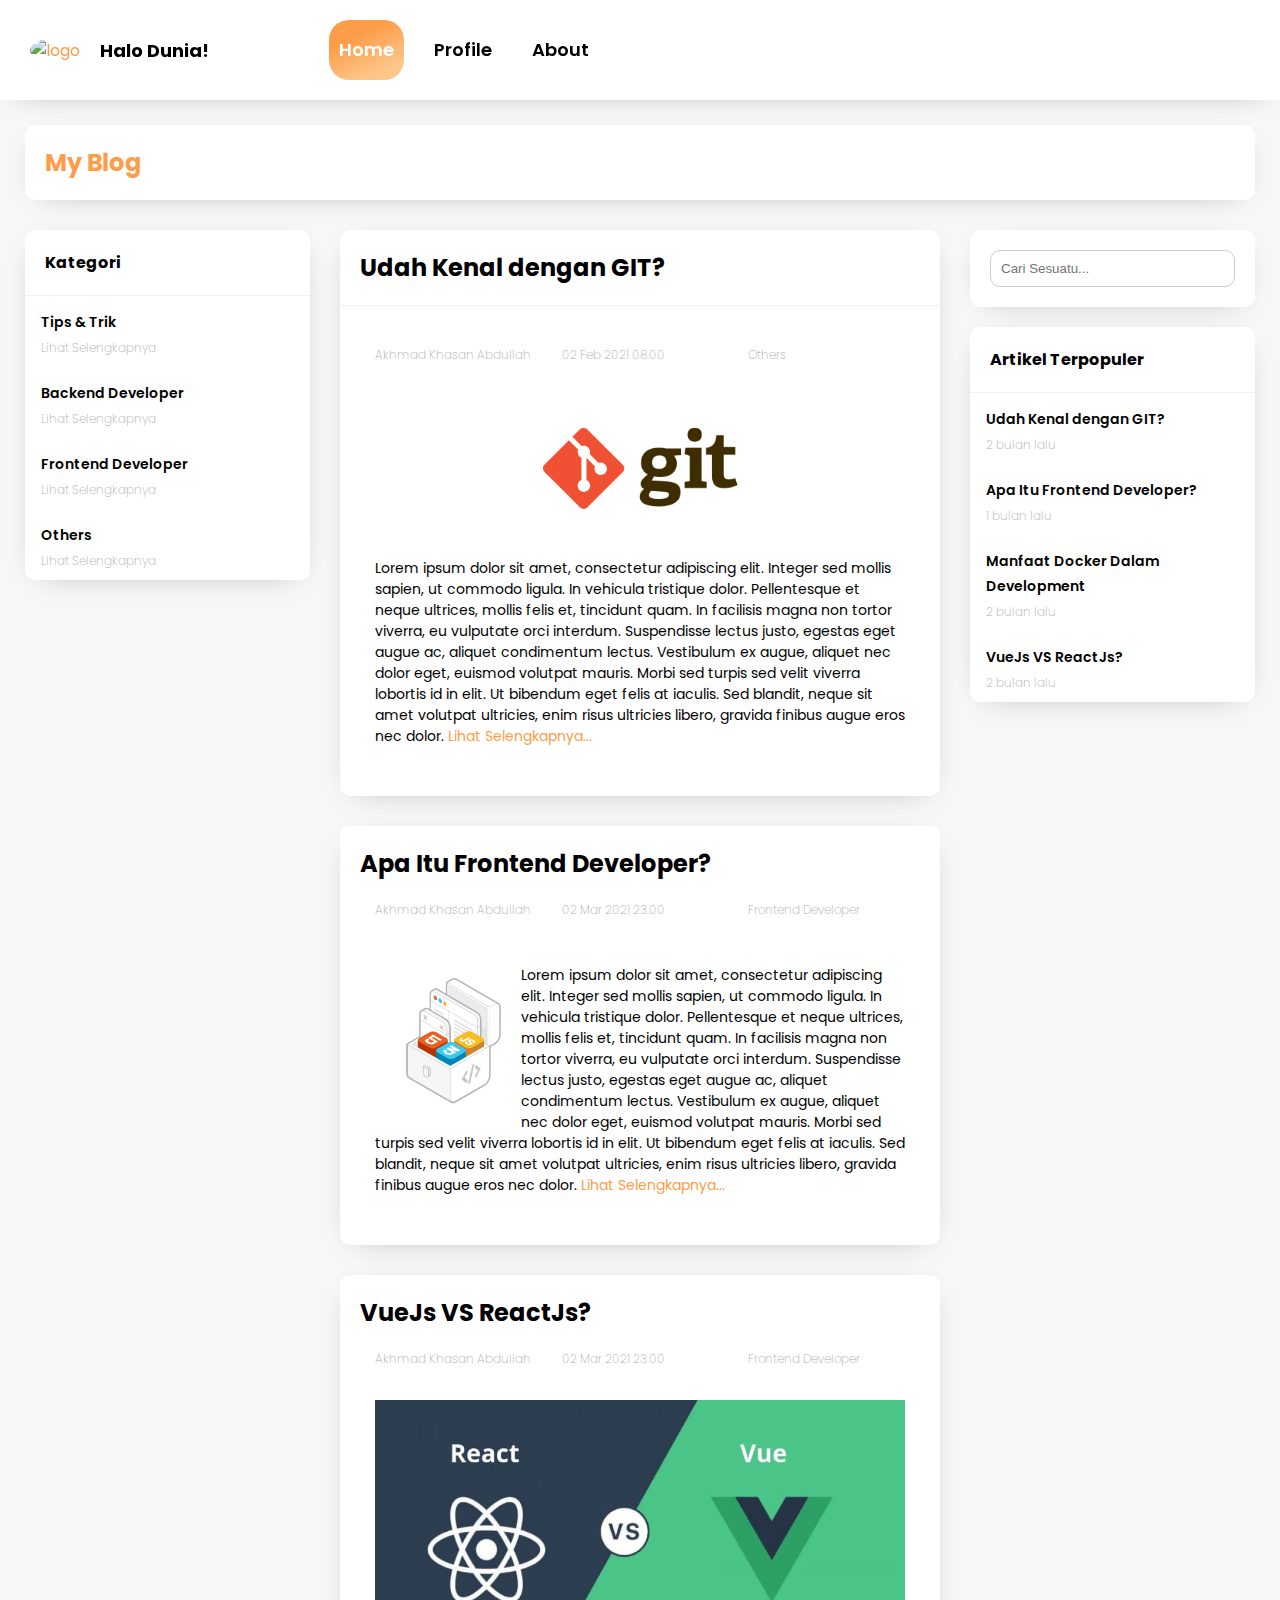
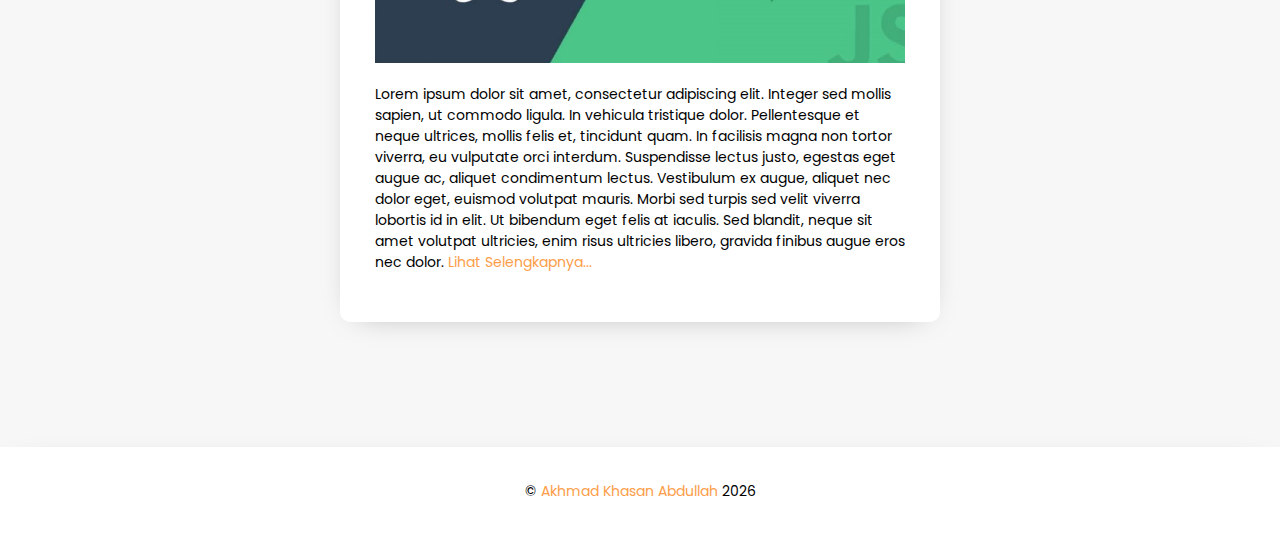
==== index.html @ 4fd76114 "font size" ====
<!DOCTYPE html>
<html>
<head>
	<meta name="viewport" content="width=device-width, initial-scale=1, shrink-to-fit=no">
    <meta name="description" content="">
    <meta name="author" content="">
    <meta charset="UTF-8">
    <meta content="<?= site_url() ?>" name="url" />
	<title>Akhmad Khasan Abdullah | Blog</title>
	<link rel="stylesheet" type="text/css" href="assets/css/style.css">
	<script src="https://kit.fontawesome.com/06e0fcae35.js" crossorigin="anonymous"></script>
</head>
<body>
	<!-- <nav class="topnav" id="myTopnav">
		<a href="#" style="font-size: 22px; font-weight: bold;">
			Halo Dunia!
		</a>
		<a href="#about" style="float:right">About</a>
		<a href="profile.html" style="float:right">Profil</a>
		<a href="index.html" class="active" style="float:right">Home</a>
		<a href="javascript:void(0);" class="icon" style="float:right" onclick="myFunction()">
			<i class="fa fa-bars"></i>
		</a>
	</nav> -->

	<div class="nav">
	    <div class="logo">
	        <a href="#" style="text-decoration: none;">
	        	<img src="https://avatars.githubusercontent.com/u/41146877?v=4" class="img-circle" alt="logo">
	        	<span style="margin-left: 20px; font-weight: bold; color: black; font-size: 18px;">Halo Dunia!</span>
	        </a>
	    </div>
		<div class="navbar" style="margin-left: 100px;">
			<div class="icon-bar" onclick="Show()">
			    <i class="fa fa-bars" style="color: black;"></i>
			</div>
			<ul id="nav-lists">
			    <li class="close"><span onclick="Hide()" class="fa fa-times"></span></li>
			    <li><a href="index.html" class="active">Home</a></li>
			    <li><a href="profile.html">Profile</a></li>
			    <li><a href="#">About</a></li>
			</ul>
		</div>
	</div>

	<div class="container">
		<div class="row">
			<div class="col-12">
				<div class="card">
					<div class="card-body">
						<span class="h3 text-primary">My Blog</span>
					</div>
				</div>
			</div>
		</div>
		<div class="row">
			<!-- LEFT SECTION -->
			<div class="col-3">
				<div class="card">
					<div class="card-heading">
						<span class="font-weight-bold">Kategori</span>
					</div>
					<ul class="listgroup-container">
						<li class="listgroup-items">
							<span class="title-head">Tips & Trik</span>
							<br>
							<a href="" class="subtitle text-muted">Lihat Selengkapnya <i class="fa fa-chevron-right"></i></a>
						</li>
						<li class="listgroup-items">
							<span class="title-head">Backend Developer</span>
							<br>
							<a href="" class="subtitle text-muted">Lihat Selengkapnya <i class="fa fa-chevron-right"></i></a>
						</li>
						<li class="listgroup-items">
							<span class="title-head">Frontend Developer</span>
							<br>
							<a href="" class="subtitle text-muted">Lihat Selengkapnya <i class="fa fa-chevron-right"></i></a>
						</li>
						<li class="listgroup-items">
							<span class="title-head">Others</span>
							<br>
							<a href="" class="subtitle text-muted">Lihat Selengkapnya <i class="fa fa-chevron-right"></i></a>
						</li>
					</ul>
				</div>
			</div>
			<!-- END LEFT SECTION -->

			<!-- MAIN CONTENT -->
			<div class="col-6">
				<div class="row">
					<div class="card">
						<div class="card-heading">
							<span class="h3">Udah Kenal dengan GIT?</span>
						</div>
						<div class="card-body">
							<div class="row">
								<div class="col-4">
									<span class="subtitle text-muted"><i class="fa fa-user"></i> Akhmad Khasan Abdullah</span>
								</div>
								<div class="col-4">
									<span class="subtitle text-muted"><i class="fa fa-calendar"></i> 02 Feb 2021 08.00</span>
								</div>
								<div class="col-4">
									<span class="subtitle text-muted"><i class="fa fa-tag"></i> Others</span>
								</div>
							</div>
							<div class="row">
								<div class="col-12">
									 	<center><img src="assets/img/git.jpg" class="img-responsive" width="40%"></center>
									<p>
									 	Lorem ipsum dolor sit amet, consectetur adipiscing elit. Integer sed mollis sapien, ut commodo ligula. In vehicula tristique dolor. Pellentesque et neque ultrices, mollis felis et, tincidunt quam. In facilisis magna non tortor viverra, eu vulputate orci interdum. Suspendisse lectus justo, egestas eget augue ac, aliquet condimentum lectus. Vestibulum ex augue, aliquet nec dolor eget, euismod volutpat mauris. Morbi sed turpis sed velit viverra lobortis id in elit. Ut bibendum eget felis at iaculis. Sed blandit, neque sit amet volutpat ultricies, enim risus ultricies libero, gravida finibus augue eros nec dolor. <a href="">Lihat Selengkapnya...</a>
									</p>
								</div>
							</div>	
						</div>
					</div>	
				</div>
				
				<div class="row mt-3">
					<div class="card">
						<div class="card-body">
							<span class="h3">Apa Itu Frontend Developer?</span>
							<div class="row">
								<div class="col-4">
									<span class="subtitle text-muted"><i class="fa fa-user"></i> Akhmad Khasan Abdullah</span>
								</div>
								<div class="col-4">
									<span class="subtitle text-muted"><i class="fa fa-calendar"></i> 02 Mar 2021 23.00</span>
								</div>
								<div class="col-4">
									<span class="subtitle text-muted"><i class="fa fa-tag"></i> Frontend Developer</span>
								</div>
							</div>
							<div class="row">
								<div class="col-12">
									<center><img src="assets/img/fe.png" class="img-responsive" width="20%" align="left" style="float: left; margin: 20px;"></center>
									<p>
									 	Lorem ipsum dolor sit amet, consectetur adipiscing elit. Integer sed mollis sapien, ut commodo ligula. In vehicula tristique dolor. Pellentesque et neque ultrices, mollis felis et, tincidunt quam. In facilisis magna non tortor viverra, eu vulputate orci interdum. Suspendisse lectus justo, egestas eget augue ac, aliquet condimentum lectus. Vestibulum ex augue, aliquet nec dolor eget, euismod volutpat mauris. Morbi sed turpis sed velit viverra lobortis id in elit. Ut bibendum eget felis at iaculis. Sed blandit, neque sit amet volutpat ultricies, enim risus ultricies libero, gravida finibus augue eros nec dolor. <a href="">Lihat Selengkapnya...</a>
									</p>
								</div>
							</div>	
						</div>
					</div>
				</div>

				<div class="row mt-3">
					<div class="card">
						<div class="card-body">
							<span class="h3">VueJs VS ReactJs?</span>
							<div class="row">
								<div class="col-4">
									<span class="subtitle text-muted"><i class="fa fa-user"></i> Akhmad Khasan Abdullah</span>
								</div>
								<div class="col-4">
									<span class="subtitle text-muted"><i class="fa fa-calendar"></i> 02 Mar 2021 23.00</span>
								</div>
								<div class="col-4">
									<span class="subtitle text-muted"><i class="fa fa-tag"></i> Frontend Developer</span>
								</div>
							</div>
							<div class="row">
								<div class="col-12">
									<center><img src="assets/img/reactvsvue.jpg" class="img-responsive" width="100%"></center>
									<p>
									 	Lorem ipsum dolor sit amet, consectetur adipiscing elit. Integer sed mollis sapien, ut commodo ligula. In vehicula tristique dolor. Pellentesque et neque ultrices, mollis felis et, tincidunt quam. In facilisis magna non tortor viverra, eu vulputate orci interdum. Suspendisse lectus justo, egestas eget augue ac, aliquet condimentum lectus. Vestibulum ex augue, aliquet nec dolor eget, euismod volutpat mauris. Morbi sed turpis sed velit viverra lobortis id in elit. Ut bibendum eget felis at iaculis. Sed blandit, neque sit amet volutpat ultricies, enim risus ultricies libero, gravida finibus augue eros nec dolor. <a href="">Lihat Selengkapnya...</a>
									</p>
								</div>
							</div>	
						</div>
					</div>
				</div>
			</div>
			<!-- END MAIN CONTENT -->

			<!-- RIGHT SECTION -->
			<div class="col-3">
				<div class="card">
					<div class="card-body">
						<input type="text" class="form-control" name="search" placeholder="Cari Sesuatu..."> 
					</div>
				</div>

				<div class="card mt-2">
					<div class="card-heading">
						<span class="font-weight-bold">Artikel Terpopuler</span>
					</div>
					<ul class="listgroup-container">
						<li class="listgroup-items">
							<a href="#">
								<span class="title-head text-default">Udah Kenal dengan GIT?</span>
								<br>
								<span class="subtitle text-muted"><i class="fa fa-clock"></i> 2 bulan lalu</span>
							</a>
						</li>
						<li class="listgroup-items">
							<a href="#">
								<span class="title-head text-default">Apa Itu Frontend Developer?</span>
								<br>
								<span class="subtitle text-muted"><i class="fa fa-clock"></i> 1 bulan lalu</span>
							</a>
						</li>
						<li class="listgroup-items">
							<a href="#">
								<span class="title-head text-default">Manfaat Docker Dalam Development</span>
								<br>
								<span class="subtitle text-muted"><i class="fa fa-clock"></i> 2 bulan lalu</span>
							</a>
						</li>
						<li class="listgroup-items">
							<a href="#">
								<span class="title-head text-default">VueJs VS ReactJs?</span>
								<br>
								<span class="subtitle text-muted"><i class="fa fa-clock"></i> 2 bulan lalu</span>
							</a>
						</li>
				 	</ul>
				</div>
			</div>
			<!-- END RIGHT SECTION -->
		</div>
	</div>

	<div class="footer">
		<p>&#169; <span class="text-primary">Akhmad Khasan Abdullah</span> <span id="year"></span></p>
	</div>
	<script type="text/javascript" src="assets/js/app.js"></script>
</body>
</html>
---- assets/css/style.css ----
@import url('https://fonts.googleapis.com/css2?family=Poppins:ital,wght@0,200;0,300;0,400;0,500;0,600;0,700;1,100;1,200;1,300;1,400;1,500;1,600;1,700&display=swap');

*,
*::before,
*::after {
  box-sizing: border-box;
  -webkit-box-sizing: border-box;
}


body {
  margin: 0;
  font-family: 'Poppins', sans-serif;
  background-color: #f7f7f7;
}

html {
  scroll-behavior: smooth;
}

a{
  text-decoration: none;
  color:#fd9d49;
}


p{
  font-size: 14px;
}

/*TEXT STYLING*/
.h1{
  font-size: 28px; font-weight: bold;
}

.h2{
  font-size: 26px; font-weight: bold;
}

.h3{
  font-size: 24px; font-weight: bold;
}

.h4{
  font-size: 22px; font-weight: bold;
}

.h5{
  font-size: 20px; font-weight: bold;
}

.font-weight-bold{
  font-weight: bold; 
}

.title-head{
  font-weight: 600; font-size: 14px;
}

.subtitle{
  font-weight: 200; font-size:12px;
}

.text-muted{
  color: #b0b0b0;
}

.text-default{
  color: #000;
}

.text-primary
{
  color: #fd9d49;
}
/*END TEXT STYLING*/
.mt-4{
  margin-top: 40px;
}

.mt-3{
  margin-top: 30px;
}

.mt-2{
  margin-top: 20px;
}

.mt-1{
  margin-top: 10px;
}

/*GRID*/
.justify-content-between{
  display: flex;
  justify-content:space-between; 
}

.col-1 {width: 8.33%;}
.col-2 {width: 16.66%;}
.col-3 {width: 25%;}
.col-4 {width: 33.33%;}
.col-5 {width: 41.66%;}
.col-6 {width: 50%;}
.col-7 {width: 58.33%;}
.col-8 {width: 66.66%;}
.col-9 {width: 75%;}
.col-10 {width: 83.33%;}
.col-11 {width: 91.66%;}
.col-12 {width: 100%;}

[class*="col-"] {
  float: left;
  padding: 15px;
  /*border: 1px solid red;*/
}

/* Clear floats after the columns */
.row::after {
  content: "";
  clear: both;
  display: table;
}
/*END GRID*/

/*NAVBAR*/
.nav {
  background-color: #fff;
  display: -webkit-box;
  display: -ms-flexbox;
  display: flex;
  -ms-flex-wrap: wrap;
  flex-wrap: wrap;
  -webkit-box-align: center;
  -ms-flex-align: center;
  align-items: center;
  overflow: hidden;
  padding:20px;
  -webkit-box-shadow: 0px 6px 31px -18px rgba(0,0,0,0.4);
  -moz-box-shadow: 0px 6px 31px -18px rgba(0,0,0,0.4);
  box-shadow: 0px 6px 31px -18px rgba(0,0,0,0.4);
  position: fixed; /* Set the navbar to fixed position */
  top: 0; /* Position the navbar at the top of the page */
  width: 100%; /* Full width */
}

.nav .logo {
  max-width: 250px;
  padding: 0 10px;
  overflow: hidden;
}

.nav .logo a {
  display: -webkit-box;
  display: -ms-flexbox;
  display: flex;
  -ms-flex-wrap: wrap;
  flex-wrap: wrap;
  -webkit-box-align: center;
  -ms-flex-align: center;
  align-items: center;
  height: 60px;
}

.nav .logo a img {
  max-width: 100%;
  max-height: 60px;
}

.nav .navbar {
  display: -webkit-box;
  display: -ms-flexbox;
  display: flex;
  -ms-flex-wrap: wrap;
  flex-wrap: wrap;
  -webkit-box-flex: 1;
  -ms-flex: 1;
  flex: 1;
  padding: 0 10px;
}

.nav .navbar ul {
  display: -webkit-box;
  display: -ms-flexbox;
  display: flex;
  -ms-flex-wrap: wrap;
  flex-wrap: wrap;
  list-style: none;
  margin: 0;
  padding: 0;
}

.nav .navbar ul li a {
  text-decoration: none;
  color: black;
  font-size: 18px;
  font-weight: 600;
  display: block;
  height: 60px;
  line-height: 60px;
  cursor: pointer;
  padding: 0 10px;
  margin-right:20px;
}

.nav .navbar ul li a:hover {
  border-radius: 20px;
  background-color: #f7f7f7;
}

.nav .navbar ul li a.active {
  color: #ffffff;
  border-radius: 20px;
  background: linear-gradient(156deg, #fd9d49 30%,#fcc68a 80%) !important;
}

.nav .navbar ul .close {
  display: none;
  text-align: right;
  padding: 10px;
}

.nav .navbar ul .close span {
  font-size: 20px;
  display: inline-block;
  border: 1px solid #cccccc;
  padding: 0 10px;
  cursor: pointer;
}

.nav .navbar .icon-bar {
  padding: 18px 8px;
  width: 50px;
  height: 60px;
  display: none;
  font-size: 20px;
  -webkit-box-orient: vertical;
  -webkit-box-direction: normal;
  -ms-flex-direction: column;
  flex-direction: column;
  -webkit-box-pack: justify;
  -ms-flex-pack: justify;
  justify-content: space-between;
  cursor: pointer;
}
/*END NAVBAR*/

/*FOOTER*/
.footer {
  margin-top: 100px;
  overflow: hidden;
  background-color: #fff;
  -webkit-box-shadow: 0px 6px 31px -18px rgba(0,0,0,0.4);
  -moz-box-shadow: 0px 6px 31px -18px rgba(0,0,0,0.4);
  padding:20px 20px 20px 20px;
  box-shadow: 0px 6px 31px -18px rgba(0,0,0,0.4);
  text-align: center;
}
/*END FOOTER*/

/*CONTAINER*/
.container
{
  padding: 10px;
  margin-top: 100px;
}
/*END CONTAINER*/

/*CARD*/
.card{
  overflow: hidden;
  background-color: #fff;
  border-radius: 10px;
  -webkit-box-shadow: 0px 6px 31px -18px rgba(0,0,0,0.4);
  -moz-box-shadow: 0px 6px 31px -18px rgba(0,0,0,0.4);
  box-shadow: 0px 6px 31px -18px rgba(0,0,0,0.4);
}

.card-body{
  padding:20px;
}

.card-heading{
  padding:20px;
  border-bottom: 1px solid #f2f2f2;
}
/*END CARD*/

/*VERTICAL MENU*/
.listgroup-container {
  list-style-type: none;
  margin: 0;
  padding: 0px;
}

.listgroup-items{
  display: block;
  color: #000;
  padding: 8px 16px;
  margin-top: 5px;
  transition: 0.3s;
}

.listgroup-items a {
  text-decoration: none;
}

.listgroup-items:hover {
  background-color: #f7f7f7;
  color: #000;
}


/*VERTICAL MENU*/

/*SEACRH BOX*/
.form-control {
  width: 100%;
  box-sizing: border-box;
  border: 1px solid #ccc;
  border-radius: 10px;
  background-position: 10px 10px; 
  background-repeat: no-repeat;
  padding: 10px;
}

textarea:focus, input:focus{
    outline: none;
}

/* When the input field gets focus, change its width to 100% */
.form-control:focus {
  width: 100%;
}
/*SEARCH BOX*/

.img-circle
{
  border-radius: 50%;
  -webkit-box-shadow: 0px 6px 31px -18px rgba(0,0,0,0.4);
  -moz-box-shadow: 0px 6px 31px -18px rgba(0,0,0,0.4);
  box-shadow: 0px 6px 31px -18px rgba(0,0,0,0.4);   
}



/*RESPONSIVE*/
  /*GRID*/
  @media screen and (max-width: 600px) {
    .col-1 {width: 100%;}
    .col-2 {width: 100%;}
    .col-3 {width: 100%;}
    /*.col-4 {width: 100%;}*/
    .col-5 {width: 100%;}
    .col-6 {width: 100%;}
    .col-7 {width: 100%;}
    .col-8 {width: 100%;}
    .col-9 {width: 100%;}
    .col-10 {width: 100%;}
    .col-11 {width: 100%;}
    .col-12 {width: 100%;}
  }
  /*END GRID*/

  /*NAV*/
  @media only screen and (max-width: 650px) {
    .nav {
      -webkit-box-pack: justify;
      -ms-flex-pack: justify;
      justify-content: space-between;
    }

    .nav .logo {
      -webkit-box-flex: 1;
      -ms-flex: 1;
      flex: 1;
    }

    .nav .navbar {
      -webkit-box-flex: 0;
      -ms-flex: 0;
      flex: 0;
    }

    .nav .navbar ul {
      -ms-flex-wrap: nowrap;
      flex-wrap: nowrap;
      position: fixed;
      padding: 10px;
      left: 100%;
      -webkit-box-orient: vertical;
      -webkit-box-direction: normal;
      -ms-flex-direction: column;
      flex-direction: column;
      background: #ffffff;
      width: 100%;
      height: 100%;
      overflow: auto;
      -webkit-transition: left .3s;
      -o-transition: left .3s;
      transition: left .3s;
    }

    .nav .navbar ul li a {
      padding: 10px;
      margin-top: 10px;
      font-size: 16px;
      height: auto;
      line-height: normal;
      color: #555555;
    }

    .nav .navbar ul .close {
      display: block;
    }

    .nav .navbar .icon-bar {
      display: -webkit-box;
      display: -ms-flexbox;
      display: flex;
    }

    .nav .navbar ._Menus-show {
      left: 0;
    }
  }
  /*END NAV*/

  .img-responsive{
    max-width: 100%;
    height: auto;
  }
/*END RESPONSIVE*/
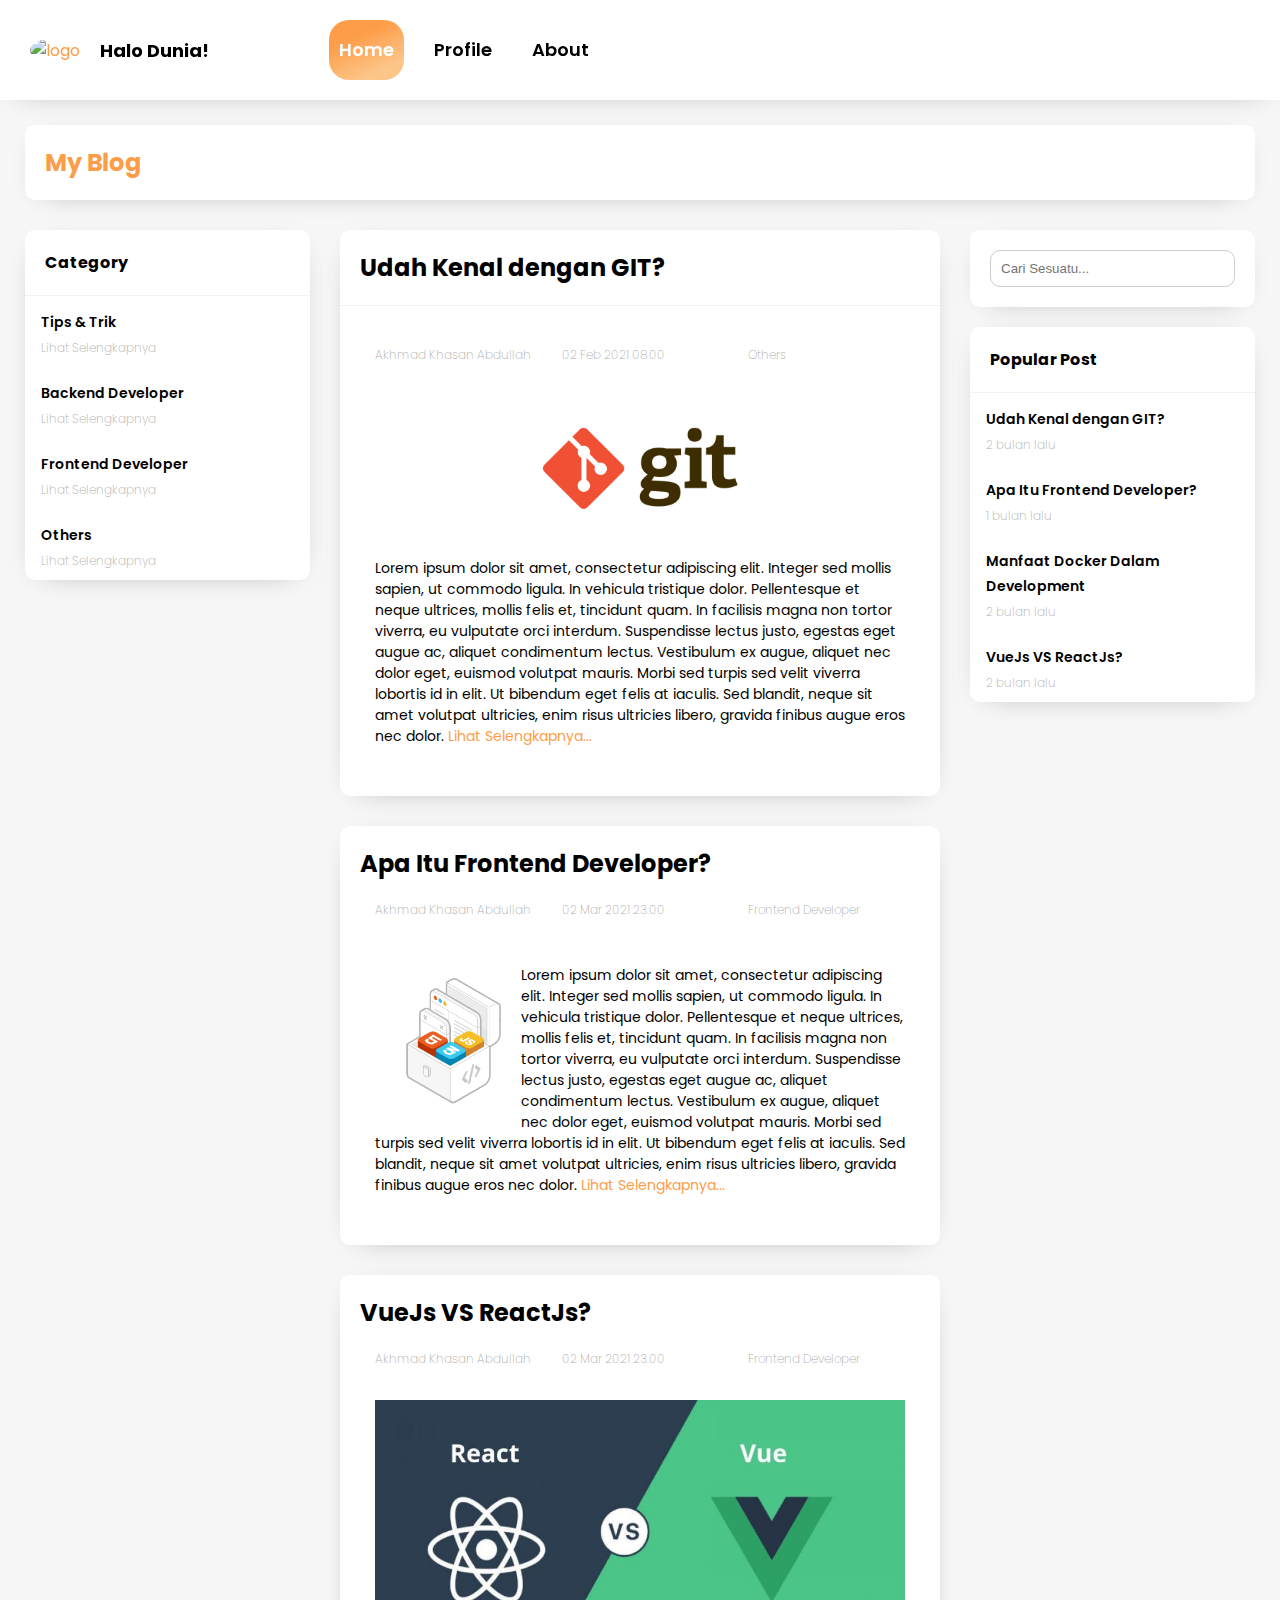
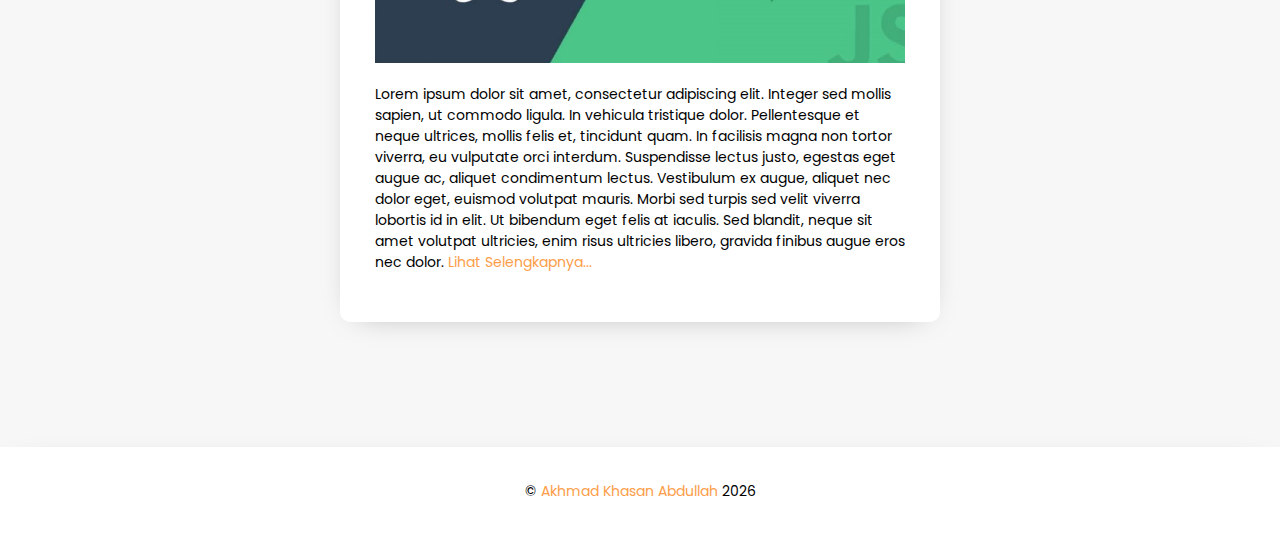
==== commit ad56e399: "change language" ====
--- a/index.html
+++ b/index.html
@@ -58,7 +58,7 @@
 			<div class="col-3">
 				<div class="card">
 					<div class="card-heading">
-						<span class="font-weight-bold">Kategori</span>
+						<span class="font-weight-bold">Category</span>
 					</div>
 					<ul class="listgroup-container">
 						<li class="listgroup-items">
@@ -183,7 +183,7 @@
 
 				<div class="card mt-2">
 					<div class="card-heading">
-						<span class="font-weight-bold">Artikel Terpopuler</span>
+						<span class="font-weight-bold">Popular Post</span>
 					</div>
 					<ul class="listgroup-container">
 						<li class="listgroup-items">
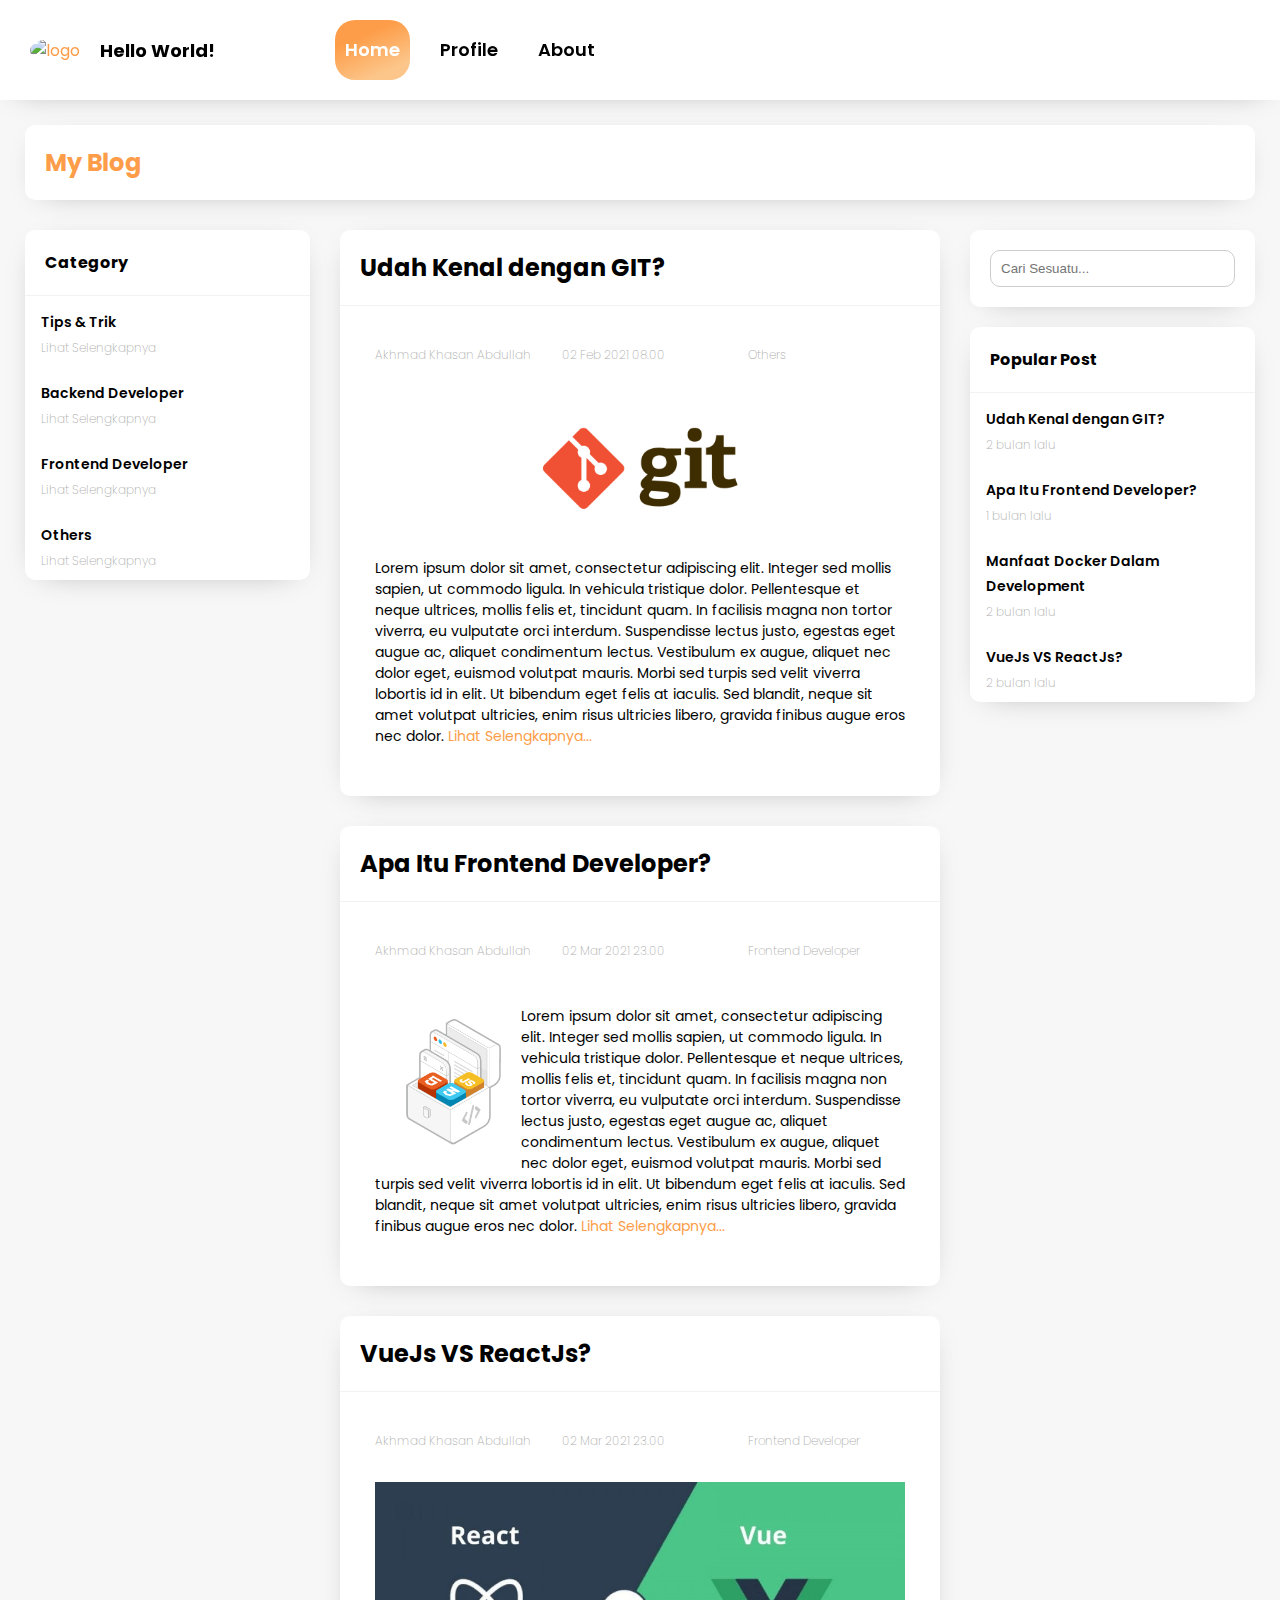
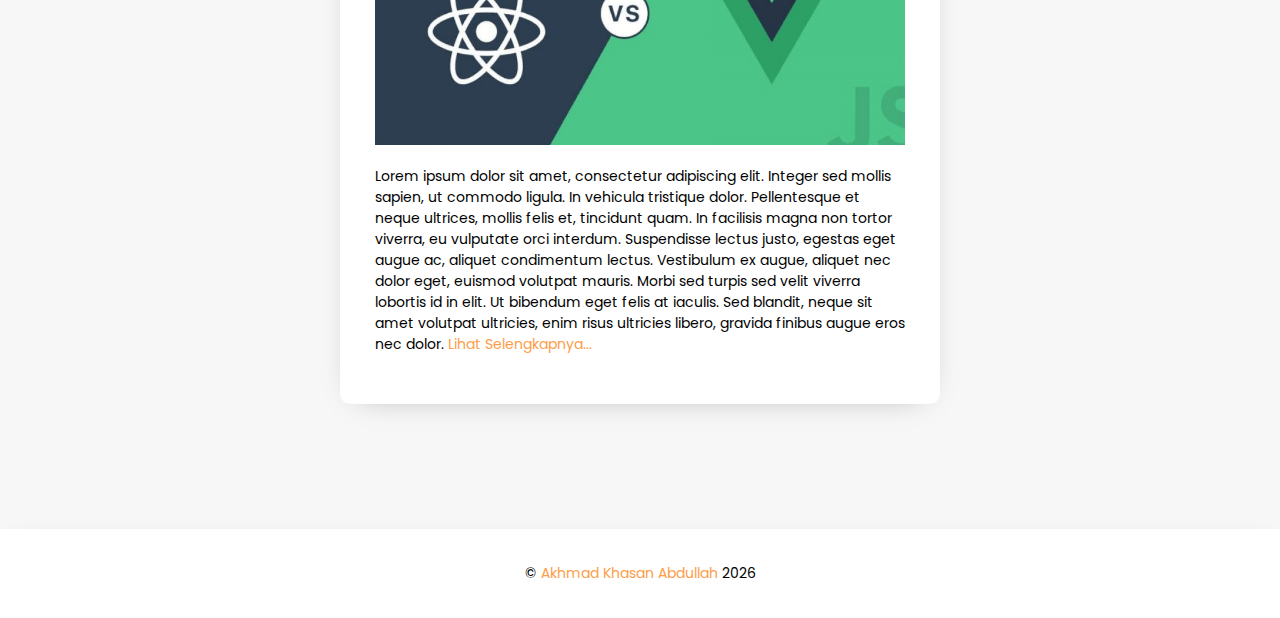
==== commit d907848b: "custom scrollbar" ====
--- a/index.html
+++ b/index.html
@@ -11,23 +11,11 @@
 	<script src="https://kit.fontawesome.com/06e0fcae35.js" crossorigin="anonymous"></script>
 </head>
 <body>
-	<!-- <nav class="topnav" id="myTopnav">
-		<a href="#" style="font-size: 22px; font-weight: bold;">
-			Halo Dunia!
-		</a>
-		<a href="#about" style="float:right">About</a>
-		<a href="profile.html" style="float:right">Profil</a>
-		<a href="index.html" class="active" style="float:right">Home</a>
-		<a href="javascript:void(0);" class="icon" style="float:right" onclick="myFunction()">
-			<i class="fa fa-bars"></i>
-		</a>
-	</nav> -->
-
 	<div class="nav">
 	    <div class="logo">
 	        <a href="#" style="text-decoration: none;">
 	        	<img src="https://avatars.githubusercontent.com/u/41146877?v=4" class="img-circle" alt="logo">
-	        	<span style="margin-left: 20px; font-weight: bold; color: black; font-size: 18px;">Halo Dunia!</span>
+	        	<span style="margin-left: 20px; font-weight: bold; color: black; font-size: 18px;">Hello World!</span>
 	        </a>
 	    </div>
 		<div class="navbar" style="margin-left: 100px;">
@@ -48,7 +36,9 @@
 			<div class="col-12">
 				<div class="card">
 					<div class="card-body">
-						<span class="h3 text-primary">My Blog</span>
+						<div class="row">
+							<span class="h3 text-primary">My Blog</span>
+						</div>
 					</div>
 				</div>
 			</div>
@@ -119,8 +109,10 @@
 				
 				<div class="row mt-3">
 					<div class="card">
+						<div class="card-heading">
+							<span class="h3">Apa Itu Frontend Developer?</span>
+						</div>
 						<div class="card-body">
-							<span class="h3">Apa Itu Frontend Developer?</span>
 							<div class="row">
 								<div class="col-4">
 									<span class="subtitle text-muted"><i class="fa fa-user"></i> Akhmad Khasan Abdullah</span>
@@ -146,8 +138,10 @@
 
 				<div class="row mt-3">
 					<div class="card">
+						<div class="card-heading">
+							<span class="h3">VueJs VS ReactJs?</span>
+						</div>
 						<div class="card-body">
-							<span class="h3">VueJs VS ReactJs?</span>
 							<div class="row">
 								<div class="col-4">
 									<span class="subtitle text-muted"><i class="fa fa-user"></i> Akhmad Khasan Abdullah</span>
--- a/assets/css/style.css
+++ b/assets/css/style.css
@@ -28,6 +28,15 @@
   font-size: 14px;
 }
 
+/*SCROLLBAR*/
+:root{
+  scrollbar-color: rgb(204, 204, 204) rgb(242, 242, 242) !important;
+  scrollbar-width: thin !important;
+  scrollbar-border-radius: 10px;
+}
+/*END SCROLLBAR*/
+
+
 /*TEXT STYLING*/
 .h1{
   font-size: 28px; font-weight: bold;
@@ -72,6 +81,10 @@
 .text-primary
 {
   color: #fd9d49;
+}
+
+.text-white{
+  color:#fff;
 }
 /*END TEXT STYLING*/
 .mt-4{
@@ -312,16 +325,16 @@
 
 
 /*VERTICAL MENU*/
-
-/*SEACRH BOX*/
+input{
+  border: 1px solid #ccc;
+  border-radius: 10px;
+  padding: 10px;
+}
+
+/*INPUT BOX*/
 .form-control {
   width: 100%;
   box-sizing: border-box;
-  border: 1px solid #ccc;
-  border-radius: 10px;
-  background-position: 10px 10px; 
-  background-repeat: no-repeat;
-  padding: 10px;
 }
 
 textarea:focus, input:focus{
@@ -334,6 +347,7 @@
 }
 /*SEARCH BOX*/
 
+/*IMAGE*/
 .img-circle
 {
   border-radius: 50%;
@@ -342,7 +356,75 @@
   box-shadow: 0px 6px 31px -18px rgba(0,0,0,0.4);   
 }
 
-
+.icon-circle{
+  background-color: #ffe0c4; 
+  border-radius: 10%; 
+  padding: 5px 10px 5px 10px;
+}
+/*IMAGE*/
+
+/*BUTTON*/
+button{
+  border: 0px;
+  padding: 10px 15px 10px 15px;
+  cursor: pointer;
+}
+
+.btn{
+  border-radius: 10px;
+}
+
+.btn-success{
+  color: #fff;
+  background-color: #2ecc71;
+  -webkit-box-shadow: 0px 4px 28px -10px rgba(46,204,112,1);
+  -moz-box-shadow: 0px 4px 28px -10px rgba(46,204,112,1);
+  box-shadow: 0px 4px 28px -10px rgba(46,204,112,1);
+}
+
+.btn-success:hover{
+  background-color: #27ae60;
+}
+
+.btn-primary{
+  color: #fff;
+  background-color: #fd9d49;
+  -webkit-box-shadow: 0px 4px 28px -10px rgba(253,157,73,1);
+  -moz-box-shadow: 0px 4px 28px -10px rgba(253,157,73,1);
+  box-shadow: 0px 4px 28px -10px rgba(253,157,73,1);
+}
+
+.btn-primary:hover{
+  color: #fff;
+  background-color: #f39c12;
+}
+
+.btn-danger{
+  color: #fff;
+  background-color: #e74c3c;
+  -webkit-box-shadow: 0px 4px 28px -10px rgba(231,77,60,1);
+  -moz-box-shadow: 0px 4px 28px -10px rgba(231,77,60,1);
+  box-shadow: 0px 4px 28px -10px rgba(231,77,60,1);
+}
+
+.btn-danger:hover{
+  color: #fff;
+  background-color: #c0392b;
+}
+
+.btn-info{
+  color: #fff;
+  background-color: #3498db;
+  -webkit-box-shadow: 0px 4px 28px -10px rgba(52,152,219,1);
+  -moz-box-shadow: 0px 4px 28px -10px rgba(52,152,219,1);
+  box-shadow: 0px 4px 28px -10px rgba(52,152,219,1);
+}
+
+.btn-info:hover{
+  color: #fff;
+  background-color: #2980b9;
+}
+/*END BUTTON*/
 
 /*RESPONSIVE*/
   /*GRID*/
@@ -430,4 +512,9 @@
     max-width: 100%;
     height: auto;
   }
-/*END RESPONSIVE*/+/*END RESPONSIVE*/
+
+.bg-primary{
+  background-color: #fd9d49;
+  color: #fff;
+}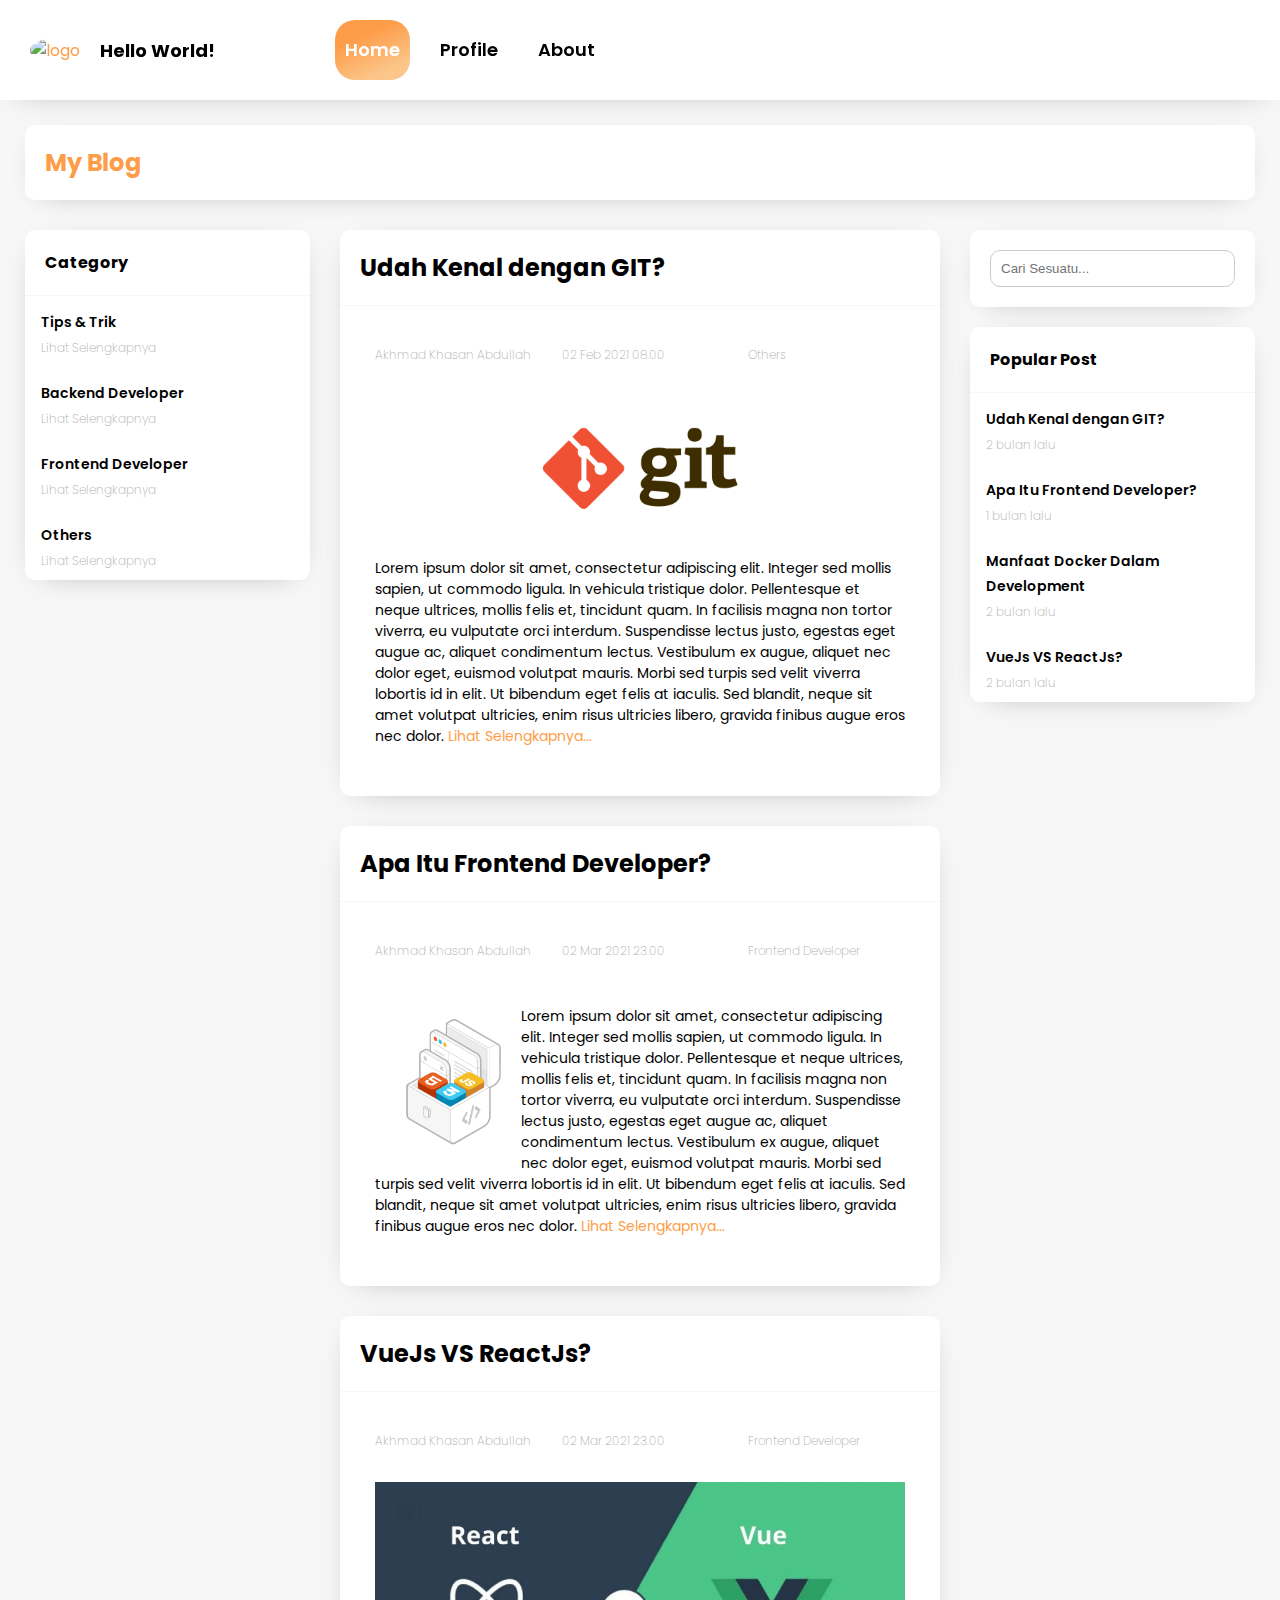
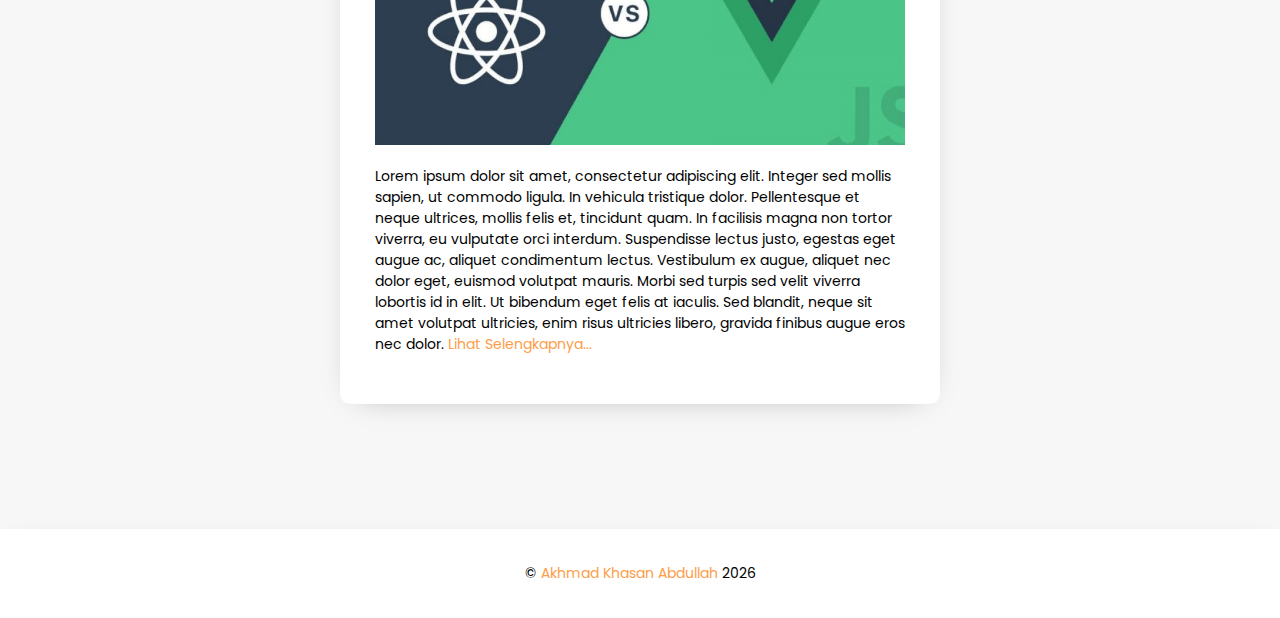
==== commit 8ccd7a2a: "add styling dark mode" ====
--- a/index.html
+++ b/index.html
@@ -2,8 +2,10 @@
 <html>
 <head>
 	<meta name="viewport" content="width=device-width, initial-scale=1, shrink-to-fit=no">
-    <meta name="description" content="">
-    <meta name="author" content="">
+	<meta name="description" content="Akhmad Khasan Abdullah Personal Blog"/>
+    <meta name="robots" content="noodp"/>
+    <meta name="keywords" content="Akhmad Khasan Abdullah"/> 
+    <meta name="author" content="Akhmad Khasan Abdullah">
     <meta charset="UTF-8">
     <meta content="<?= site_url() ?>" name="url" />
 	<title>Akhmad Khasan Abdullah | Blog</title>
@@ -15,7 +17,7 @@
 	    <div class="logo">
 	        <a href="#" style="text-decoration: none;">
 	        	<img src="https://avatars.githubusercontent.com/u/41146877?v=4" class="img-circle" alt="logo">
-	        	<span style="margin-left: 20px; font-weight: bold; color: black; font-size: 18px;">Hello World!</span>
+	        	<span class="logo-text">Hello World!</span>
 	        </a>
 	    </div>
 		<div class="navbar" style="margin-left: 100px;">
@@ -27,6 +29,7 @@
 			    <li><a href="index.html" class="active">Home</a></li>
 			    <li><a href="profile.html">Profile</a></li>
 			    <li><a href="#">About</a></li>
+				<li><a href="#" onclick="switchMode()"><i id="btn-mode" class="fa fa-moon"></i></a></li>
 			</ul>
 		</div>
 	</div>
@@ -34,7 +37,7 @@
 	<div class="container">
 		<div class="row">
 			<div class="col-12">
-				<div class="card">
+				<div class="card card-light">
 					<div class="card-body">
 						<div class="row">
 							<span class="h3 text-primary">My Blog</span>
@@ -46,7 +49,7 @@
 		<div class="row">
 			<!-- LEFT SECTION -->
 			<div class="col-3">
-				<div class="card">
+				<div class="card card-light">
 					<div class="card-heading">
 						<span class="font-weight-bold">Category</span>
 					</div>
@@ -79,7 +82,7 @@
 			<!-- MAIN CONTENT -->
 			<div class="col-6">
 				<div class="row">
-					<div class="card">
+					<div class="card card-light">
 						<div class="card-heading">
 							<span class="h3">Udah Kenal dengan GIT?</span>
 						</div>
@@ -108,7 +111,7 @@
 				</div>
 				
 				<div class="row mt-3">
-					<div class="card">
+					<div class="card card-light">
 						<div class="card-heading">
 							<span class="h3">Apa Itu Frontend Developer?</span>
 						</div>
@@ -137,7 +140,7 @@
 				</div>
 
 				<div class="row mt-3">
-					<div class="card">
+					<div class="card card-light">
 						<div class="card-heading">
 							<span class="h3">VueJs VS ReactJs?</span>
 						</div>
@@ -169,7 +172,7 @@
 
 			<!-- RIGHT SECTION -->
 			<div class="col-3">
-				<div class="card">
+				<div class="card card-light">
 					<div class="card-body">
 						<input type="text" class="form-control" name="search" placeholder="Cari Sesuatu..."> 
 					</div>
--- a/assets/css/style.css
+++ b/assets/css/style.css
@@ -1,4 +1,25 @@
 @import url('https://fonts.googleapis.com/css2?family=Poppins:ital,wght@0,200;0,300;0,400;0,500;0,600;0,700;1,100;1,200;1,300;1,400;1,500;1,600;1,700&display=swap');
+
+:root{
+  --primary-color: #fd9d49;
+  --secondary-color: #ffe0c4;
+  --grey-color: #b0b0b0;
+  --dark-color: #000;
+  --bg-light: #fff;
+  --bg-second: #f7f7f7;
+}
+
+.dark-mode{
+  --grey-color: #f7f7f7;
+  --dark-color: #fff;
+  --bg-light: #192734;
+  --bg-second: #15202b;
+  color: #f7f7f7;
+}
+
+* {
+  transition: background-color 0.1s ease;
+}
 
 *,
 *::before,
@@ -11,7 +32,7 @@
 body {
   margin: 0;
   font-family: 'Poppins', sans-serif;
-  background-color: #f7f7f7;
+  background-color: var(--bg-second);
 }
 
 html {
@@ -20,21 +41,13 @@
 
 a{
   text-decoration: none;
-  color:#fd9d49;
+  color:var(--primary-color);
 }
 
 
 p{
   font-size: 14px;
 }
-
-/*SCROLLBAR*/
-:root{
-  scrollbar-color: rgb(204, 204, 204) rgb(242, 242, 242) !important;
-  scrollbar-width: thin !important;
-  scrollbar-border-radius: 10px;
-}
-/*END SCROLLBAR*/
 
 
 /*TEXT STYLING*/
@@ -71,21 +84,22 @@
 }
 
 .text-muted{
-  color: #b0b0b0;
+  color: var(--grey-color);
 }
 
 .text-default{
-  color: #000;
+  color: var(--dark-color);
 }
 
 .text-primary
 {
-  color: #fd9d49;
+  color: var(--primary-color);
 }
 
 .text-white{
   color:#fff;
 }
+
 /*END TEXT STYLING*/
 .mt-4{
   margin-top: 40px;
@@ -138,7 +152,7 @@
 
 /*NAVBAR*/
 .nav {
-  background-color: #fff;
+  background-color: var(--bg-light);
   display: -webkit-box;
   display: -ms-flexbox;
   display: flex;
@@ -175,6 +189,13 @@
   height: 60px;
 }
 
+.nav .logo a .logo-text{
+  margin-left: 20px; 
+  font-weight: bold; 
+  color: var(--dark-color);
+  font-size: 18px;
+}
+
 .nav .logo a img {
   max-width: 100%;
   max-height: 60px;
@@ -205,7 +226,7 @@
 
 .nav .navbar ul li a {
   text-decoration: none;
-  color: black;
+  color: var(--dark-color);
   font-size: 18px;
   font-weight: 600;
   display: block;
@@ -218,13 +239,13 @@
 
 .nav .navbar ul li a:hover {
   border-radius: 20px;
-  background-color: #f7f7f7;
+  background-color: var(--bg-second);
 }
 
 .nav .navbar ul li a.active {
-  color: #ffffff;
+  color: #fff;
   border-radius: 20px;
-  background: linear-gradient(156deg, #fd9d49 30%,#fcc68a 80%) !important;
+  background: linear-gradient(156deg, var(--primary-color) 30%,#fcc68a 80%) !important;
 }
 
 .nav .navbar ul .close {
@@ -236,7 +257,7 @@
 .nav .navbar ul .close span {
   font-size: 20px;
   display: inline-block;
-  border: 1px solid #cccccc;
+  border: 1px solid #fff;
   padding: 0 10px;
   cursor: pointer;
 }
@@ -262,7 +283,7 @@
 .footer {
   margin-top: 100px;
   overflow: hidden;
-  background-color: #fff;
+  background-color: var(--bg-light);
   -webkit-box-shadow: 0px 6px 31px -18px rgba(0,0,0,0.4);
   -moz-box-shadow: 0px 6px 31px -18px rgba(0,0,0,0.4);
   padding:20px 20px 20px 20px;
@@ -282,7 +303,7 @@
 /*CARD*/
 .card{
   overflow: hidden;
-  background-color: #fff;
+  background-color: var(--bg-light);
   border-radius: 10px;
   -webkit-box-shadow: 0px 6px 31px -18px rgba(0,0,0,0.4);
   -moz-box-shadow: 0px 6px 31px -18px rgba(0,0,0,0.4);
@@ -295,7 +316,7 @@
 
 .card-heading{
   padding:20px;
-  border-bottom: 1px solid #f2f2f2;
+  border-bottom: 1px solid var(--bg-second);
 }
 /*END CARD*/
 
@@ -308,7 +329,7 @@
 
 .listgroup-items{
   display: block;
-  color: #000;
+  color: var(--dark-color);
   padding: 8px 16px;
   margin-top: 5px;
   transition: 0.3s;
@@ -319,8 +340,8 @@
 }
 
 .listgroup-items:hover {
-  background-color: #f7f7f7;
-  color: #000;
+  background-color: var(--bg-second);
+  color: var(--dark-color);
 }
 
 
@@ -357,7 +378,7 @@
 }
 
 .icon-circle{
-  background-color: #ffe0c4; 
+  background-color: var(--secondary-color); 
   border-radius: 10%; 
   padding: 5px 10px 5px 10px;
 }
@@ -388,7 +409,7 @@
 
 .btn-primary{
   color: #fff;
-  background-color: #fd9d49;
+  background-color: var(--primary-color);
   -webkit-box-shadow: 0px 4px 28px -10px rgba(253,157,73,1);
   -moz-box-shadow: 0px 4px 28px -10px rgba(253,157,73,1);
   box-shadow: 0px 4px 28px -10px rgba(253,157,73,1);
@@ -515,6 +536,6 @@
 /*END RESPONSIVE*/
 
 .bg-primary{
-  background-color: #fd9d49;
+  background-color: var(--primary-color);
   color: #fff;
 }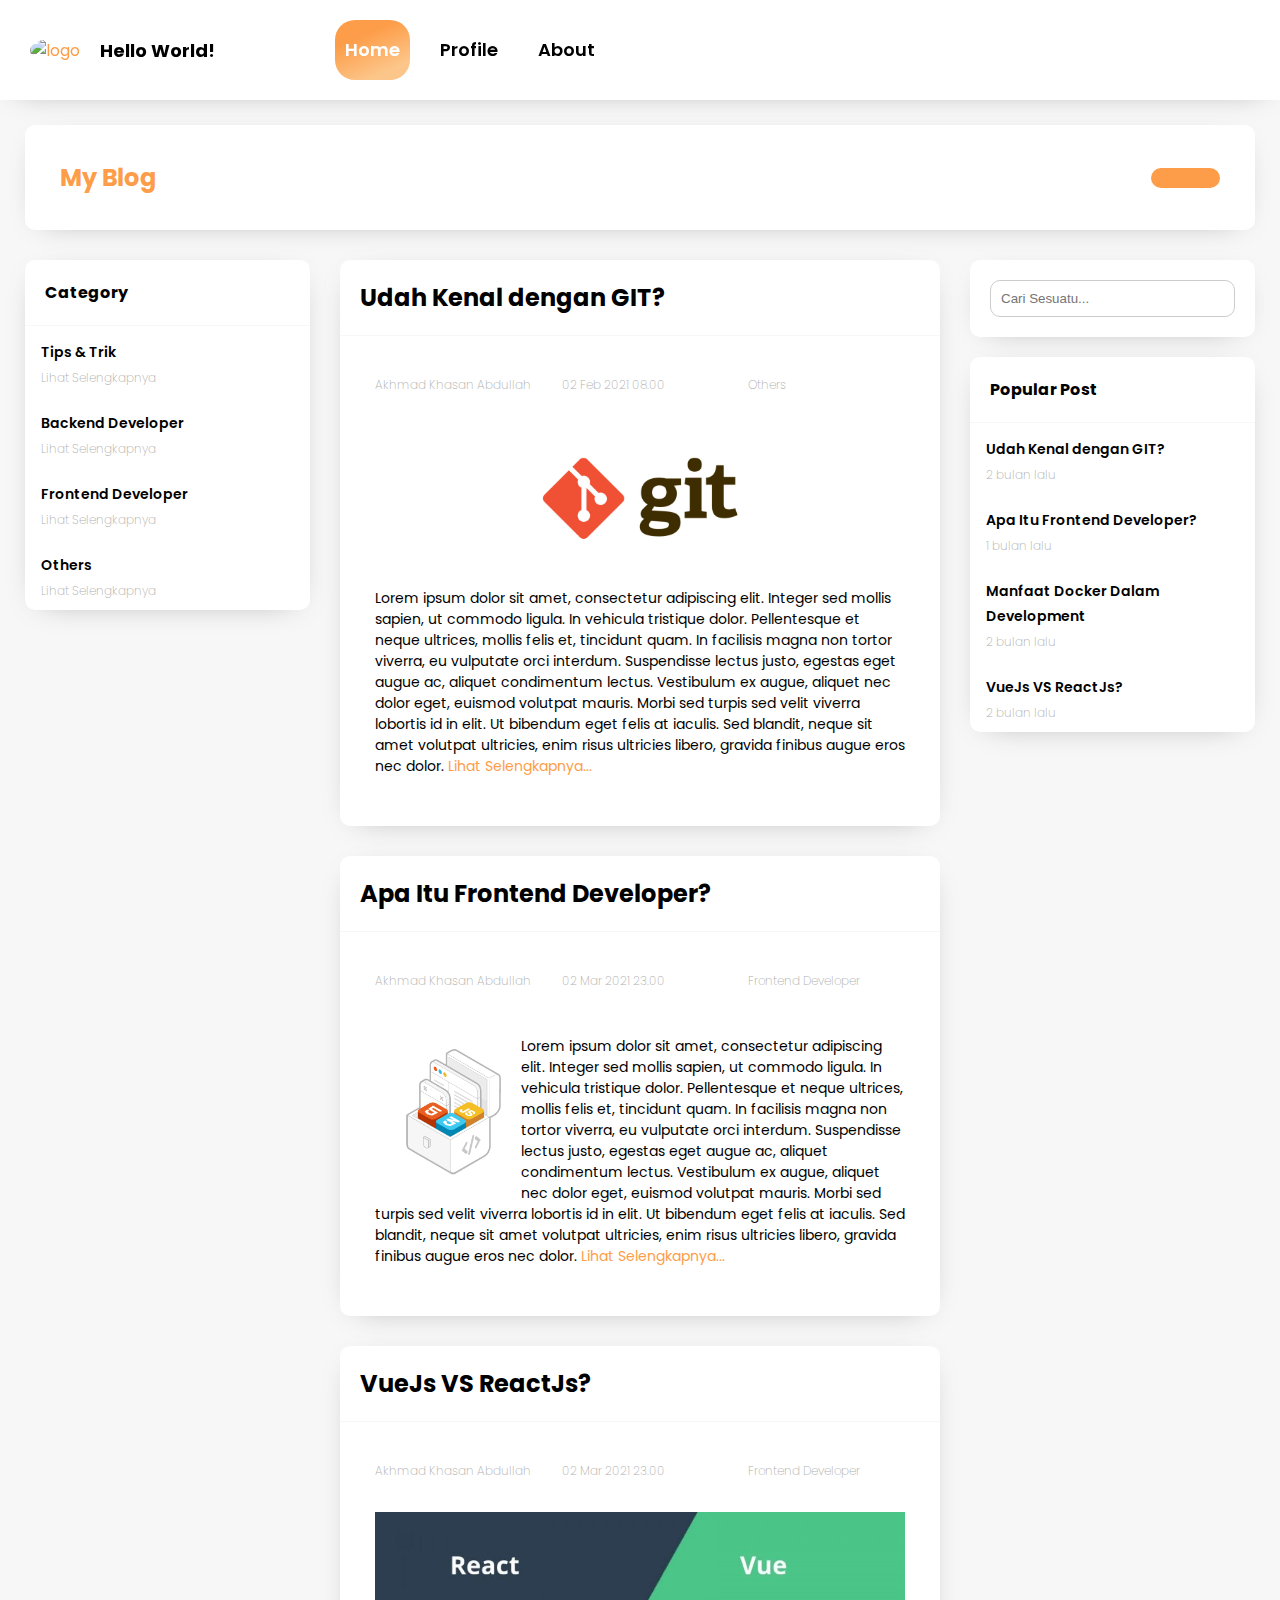
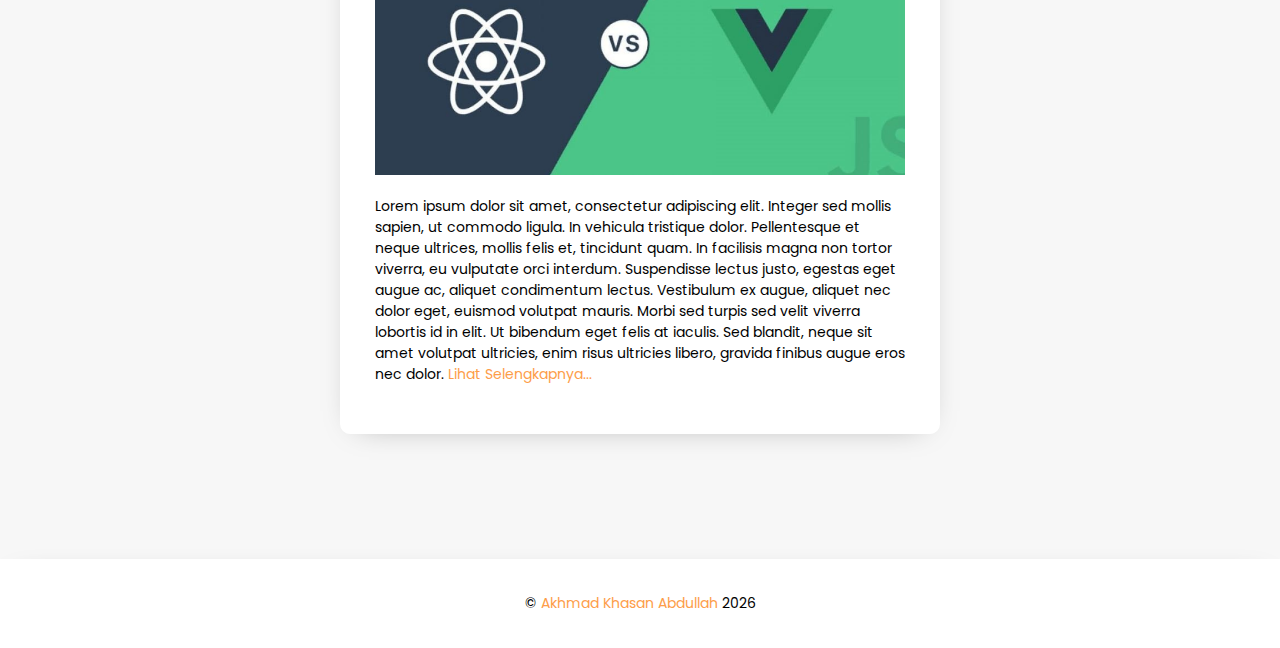
==== commit 73ce9d44: "change button swicth mode" ====
--- a/index.html
+++ b/index.html
@@ -29,7 +29,6 @@
 			    <li><a href="index.html" class="active">Home</a></li>
 			    <li><a href="profile.html">Profile</a></li>
 			    <li><a href="#">About</a></li>
-				<li><a href="#" onclick="switchMode()"><i id="btn-mode" class="fa fa-moon"></i></a></li>
 			</ul>
 		</div>
 	</div>
@@ -40,7 +39,12 @@
 				<div class="card card-light">
 					<div class="card-body">
 						<div class="row">
-							<span class="h3 text-primary">My Blog</span>
+							<div class="col-11">
+								<span class="h3 text-primary">My Blog</span>
+							</div>
+							<div class="col-1">
+								<button class="btn btn-primary btn-block" onclick="switchMode()"><i id="btn-mode" class="fa fa-moon"></i></button>
+							</div>
 						</div>
 					</div>
 				</div>
--- a/assets/css/style.css
+++ b/assets/css/style.css
@@ -14,7 +14,7 @@
   --dark-color: #fff;
   --bg-light: #192734;
   --bg-second: #15202b;
-  color: #f7f7f7;
+  color: #fff;
 }
 
 * {
@@ -47,6 +47,10 @@
 
 p{
   font-size: 14px;
+}
+
+button{
+  outline: none;
 }
 
 
@@ -395,6 +399,11 @@
   border-radius: 10px;
 }
 
+.btn-block{
+  width: 100%;
+  box-sizing: border-box;
+}
+
 .btn-success{
   color: #fff;
   background-color: #2ecc71;
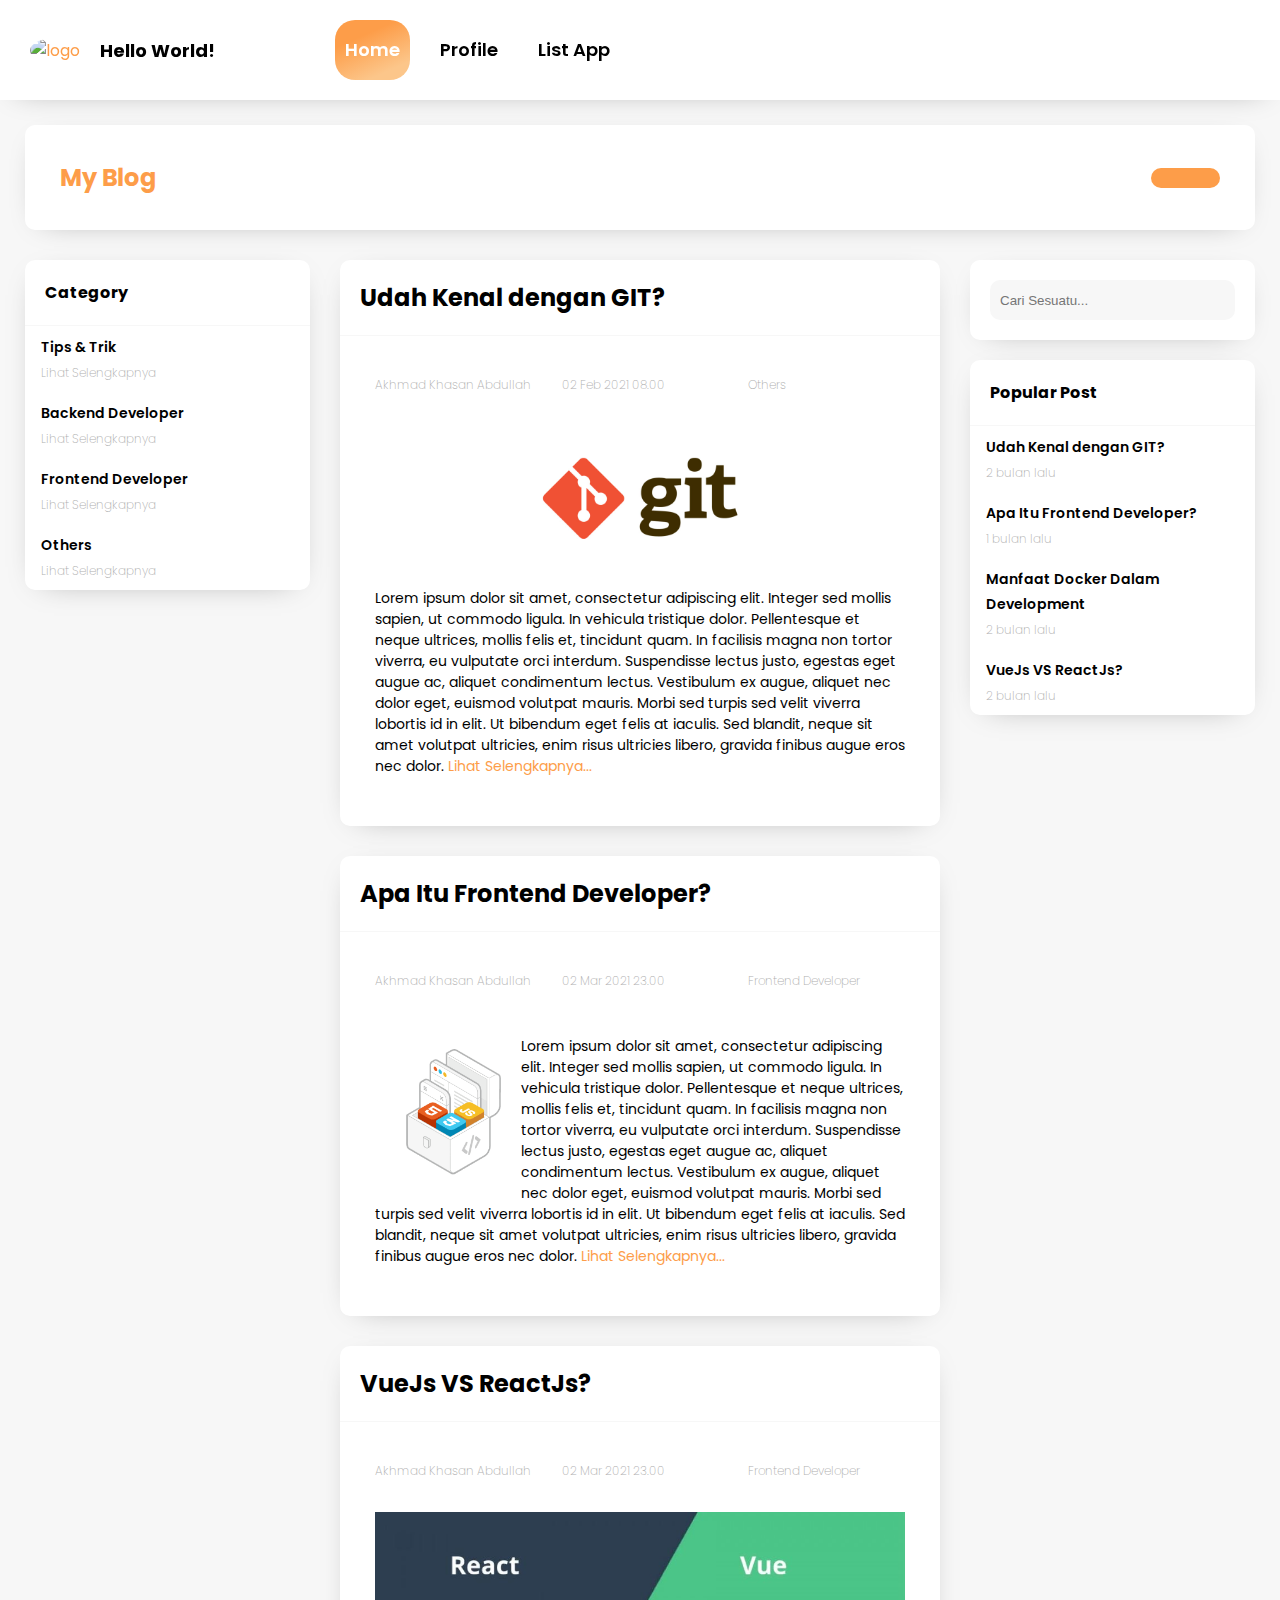
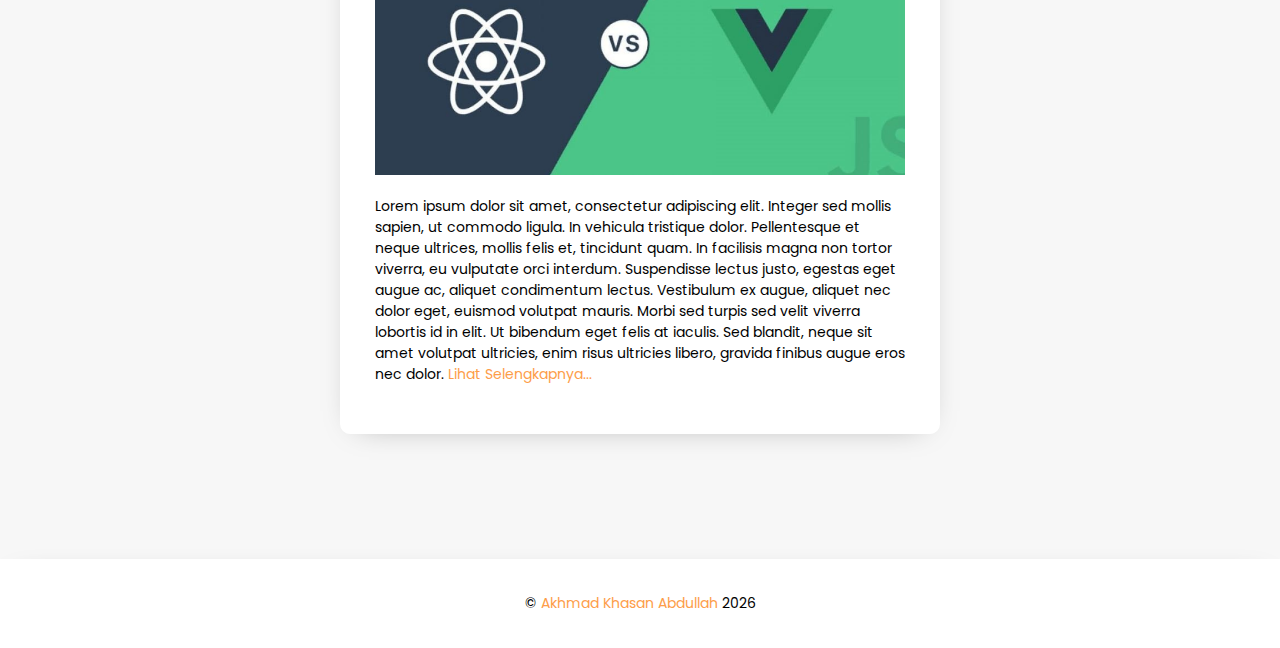
==== commit 0ab5ef84: "add list app" ====
--- a/index.html
+++ b/index.html
@@ -22,13 +22,13 @@
 	    </div>
 		<div class="navbar" style="margin-left: 100px;">
 			<div class="icon-bar" onclick="Show()">
-			    <i class="fa fa-bars" style="color: black;"></i>
+			    <i class="fa fa-bars" class="text-black"></i>
 			</div>
 			<ul id="nav-lists">
 			    <li class="close"><span onclick="Hide()" class="fa fa-times"></span></li>
 			    <li><a href="index.html" class="active">Home</a></li>
 			    <li><a href="profile.html">Profile</a></li>
-			    <li><a href="#">About</a></li>
+			    <li><a href="list_app.html">List App</a></li>
 			</ul>
 		</div>
 	</div>
--- a/assets/css/style.css
+++ b/assets/css/style.css
@@ -18,7 +18,7 @@
 }
 
 * {
-  transition: background-color 0.1s ease;
+  transition: background-color 0.3s ease-in-out;
 }
 
 *,
@@ -85,6 +85,13 @@
 
 .subtitle{
   font-weight: 200; font-size:12px;
+}
+
+.strike{text-decoration: line-through;}
+
+.text-black
+{
+  color: var(--dark-color);
 }
 
 .text-muted{
@@ -151,6 +158,11 @@
   content: "";
   clear: both;
   display: table;
+}
+
+.justify-content-center{
+  display: flex;
+  justify-content: center;
 }
 /*END GRID*/
 
@@ -335,8 +347,9 @@
   display: block;
   color: var(--dark-color);
   padding: 8px 16px;
-  margin-top: 5px;
+  margin-top: 0px;
   transition: 0.3s;
+  cursor: pointer;
 }
 
 .listgroup-items a {
@@ -351,15 +364,19 @@
 
 /*VERTICAL MENU*/
 input{
-  border: 1px solid #ccc;
+  border: 0px solid var(--grey-color);
   border-radius: 10px;
   padding: 10px;
-}
+  background-color: var(--bg-second);
+  color: var(--dark-color);
+}
+
 
 /*INPUT BOX*/
 .form-control {
   width: 100%;
   box-sizing: border-box;
+  height: 40px;
 }
 
 textarea:focus, input:focus{
@@ -504,7 +521,7 @@
       -webkit-box-direction: normal;
       -ms-flex-direction: column;
       flex-direction: column;
-      background: #ffffff;
+      background: var(--bg-light);
       width: 100%;
       height: 100%;
       overflow: auto;
@@ -519,7 +536,7 @@
       font-size: 16px;
       height: auto;
       line-height: normal;
-      color: #555555;
+      color: var(--dark-color);
     }
 
     .nav .navbar ul .close {
@@ -530,6 +547,7 @@
       display: -webkit-box;
       display: -ms-flexbox;
       display: flex;
+      color: var(--dark-color);
     }
 
     .nav .navbar ._Menus-show {
